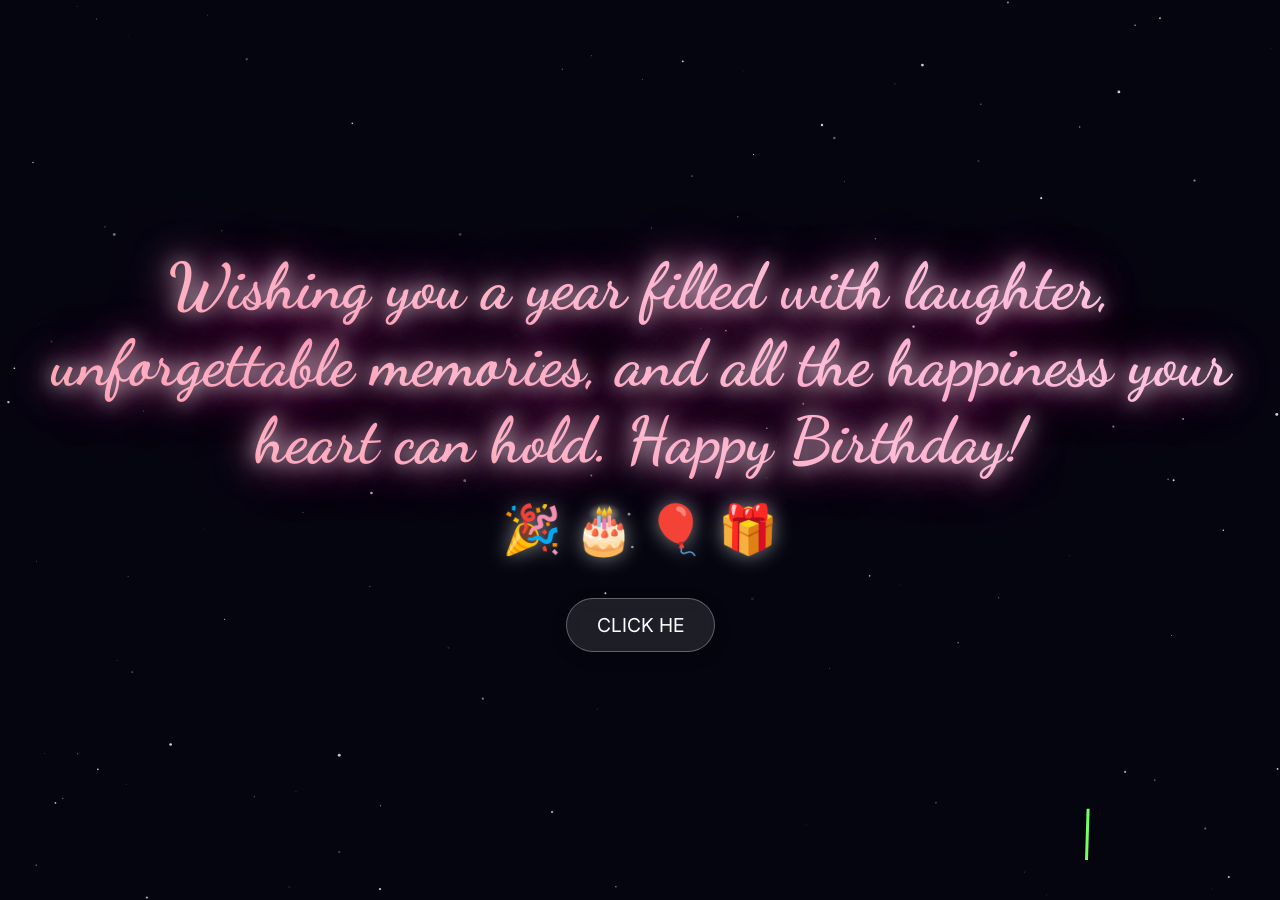
==== birthday.html @ f4dafc80 "Intial Commit" ====
<!DOCTYPE html>
<html lang="en">
<head>
    <meta charset="UTF-8">
    <meta name="viewport" content="width=device-width, initial-scale=1.0">
    <title>Happy Birthday!</title>
    <style>
        @import url('https://fonts.googleapis.com/css2?family=Dancing+Script:wght@700&family=Inter:wght@400;600&display=swap');

        body, html {
            margin: 0;
            padding: 0;
            width: 100%;
            height: 100%;
            background-color: #050510;
            overflow: hidden;
            font-family: 'Inter', sans-serif;
            color: white;
            opacity: 0;
            animation: fadeIn 1.5s ease-in-out forwards;
        }

        @keyframes fadeIn {
            to { opacity: 1; }
        }

        canvas {
            display: block;
            position: absolute;
            top: 0;
            left: 0;
            z-index: 1;
        }

        .content {
            position: absolute;
            top: 50%;
            left: 50%;
            transform: translate(-50%, -50%);
            z-index: 2;
            text-align: center;
            pointer-events: none;
            width: 100%;
        }

        .title {
            font-family: 'Dancing Script', cursive;
            font-size: 4rem;
            margin: 0;
            text-shadow: 0 0 20px rgba(255, 255, 255, 0.8), 0 0 40px rgba(255, 105, 180, 0.8), 0 0 60px rgba(255, 105, 180, 0.6);
            animation: float 4s ease-in-out infinite, pulse 3s infinite alternate;
            background: -webkit-linear-gradient(45deg, #ff9a9e 0%, #fecfef 99%, #fecfef 100%);
            -webkit-background-clip: text;
            -webkit-text-fill-color: transparent;
            padding: 0 20px;
        }

        .emojis {
            font-size: 3rem;
            margin-top: 20px;
            text-shadow: 0 0 20px rgba(255, 255, 255, 0.5);
            animation: float 4s ease-in-out infinite reverse;
        }

        @keyframes float {
            0% { transform: translateY(0px); }
            50% { transform: translateY(-15px); }
            100% { transform: translateY(0px); }
        }

        @keyframes pulse {
            0% { filter: brightness(1); }
            100% { filter: brightness(1.3); }
        }

        .btn-continue {
            pointer-events: auto;
            margin-top: 40px;
            display: inline-block;
            padding: 14px 30px;
            font-size: 1.2rem;
            color: #fff;
            background: rgba(255, 255, 255, 0.1);
            border: 1px solid rgba(255, 255, 255, 0.3);
            border-radius: 30px;
            text-decoration: none;
            backdrop-filter: blur(10px);
            transition: all 0.3s ease;
            box-shadow: 0 4px 15px rgba(0,0,0,0.3);
            opacity: 0;
            animation: fadeInBtn 1s ease-in-out 3s forwards;
        }

        .btn-continue:hover {
            background: rgba(255, 255, 255, 0.2);
            transform: scale(1.05);
            box-shadow: 0 0 20px rgba(255, 255, 255, 0.4);
        }

        @keyframes fadeInBtn {
            to { opacity: 1; }
        }

        @media (max-width: 768px) {
            .title { font-size: 3.5rem; }
            .emojis { font-size: 2.5rem; }
        }
    </style>
</head>
<body>

    <canvas id="fireworksCanvas"></canvas>

    <div class="content">
        <h1 class="title">Wishing you a year filled with laughter, unforgettable memories, and all the happiness your heart can hold. Happy Birthday!</h1>
        <div class="emojis">🎉 🎂 🎈 🎁</div>
        <a href="carousel.html" class="btn-continue">CLICK HE</a>
    </div>

    <script>
        const canvas = document.getElementById('fireworksCanvas');
        const ctx = canvas.getContext('2d', { alpha: false }); 
        let width, height;

        function resize() {
            width = window.innerWidth;
            height = window.innerHeight;
            canvas.width = width;
            canvas.height = height;
        }
        window.addEventListener('resize', resize);
        resize();

        // Stars
        const stars = [];
        for(let i=0; i<150; i++) {
            stars.push({
                x: Math.random() * width,
                y: Math.random() * height,
                r: Math.random() * 1.5,
                alpha: Math.random(),
                speed: Math.random() * 0.02
            });
        }

        function drawStars() {
            ctx.fillStyle = '#050510';
            ctx.fillRect(0, 0, width, height); // Clear screen with sky color
            
            ctx.save();
            stars.forEach(star => {
                star.alpha += star.speed;
                if(star.alpha > 1 || star.alpha < 0) star.speed = -star.speed;
                
                ctx.beginPath();
                ctx.arc(star.x, star.y, star.r, 0, Math.PI*2);
                ctx.fillStyle = `rgba(255, 255, 255, ${Math.abs(Math.sin(star.alpha))})`;
                ctx.fill();
            });
            ctx.restore();
        }

        // Fireworks
        const fireworks = [];
        const particles = [];

        class Firework {
            constructor() {
                this.x = Math.random() * width;
                this.y = height;
                this.targetY = height * 0.1 + Math.random() * (height * 0.4);
                this.speed = 8 + Math.random() * 6;
                this.angle = -Math.PI/2 + (Math.random() - 0.5) * 0.5;
                this.vx = Math.cos(this.angle) * this.speed;
                this.vy = Math.sin(this.angle) * this.speed;
                this.color = `hsl(${Math.random() * 360}, 100%, 70%)`;
                this.trail = [];
                this.exploded = false;
            }

            update() {
                this.trail.push({x: this.x, y: this.y});
                if(this.trail.length > 5) this.trail.shift();

                this.x += this.vx;
                this.y += this.vy;
                this.vy += 0.15; // Gravity

                if (this.vy >= 0 || this.y <= this.targetY) {
                    this.exploded = true;
                    this.explode();
                }
            }

            draw() {
                ctx.beginPath();
                if(this.trail.length > 0) {
                    ctx.moveTo(this.trail[0].x, this.trail[0].y);
                    for(let i=1; i<this.trail.length; i++) {
                        ctx.lineTo(this.trail[i].x, this.trail[i].y);
                    }
                }
                ctx.strokeStyle = this.color;
                ctx.lineWidth = 3;
                ctx.stroke();
            }

            explode() {
                const count = 80 + Math.random() * 60;
                for(let i=0; i<count; i++) {
                    particles.push(new Particle(this.x, this.y, this.color));
                }
            }
        }

        class Particle {
            constructor(x, y, color) {
                this.x = x;
                this.y = y;
                this.trail = [];
                const angle = Math.random() * Math.PI * 2;
                const speed = Math.random() * 8 + 2;
                this.vx = Math.cos(angle) * speed;
                this.vy = Math.sin(angle) * speed;
                this.color = color;
                this.alpha = 1;
                this.decay = 0.01 + Math.random() * 0.02;
                this.friction = 0.95;
                this.gravity = 0.2;
            }

            update() {
                this.trail.push({x: this.x, y: this.y});
                if(this.trail.length > 6) this.trail.shift();

                this.vx *= this.friction;
                this.vy *= this.friction;
                this.vy += this.gravity;
                this.x += this.vx;
                this.y += this.vy;
                this.alpha -= this.decay;
            }

            draw() {
                ctx.globalCompositeOperation = 'lighter';
                ctx.beginPath();
                if(this.trail.length > 0) {
                    ctx.moveTo(this.trail[0].x, this.trail[0].y);
                    for(let i=1; i<this.trail.length; i++) {
                        ctx.lineTo(this.trail[i].x, this.trail[i].y);
                    }
                }
                ctx.strokeStyle = `rgba(${this.hexToRgb(this.color)}, ${this.alpha})`;
                ctx.lineWidth = 2;
                ctx.stroke();
                ctx.globalCompositeOperation = 'source-over';
            }

            hexToRgb(hsl) {
                // Since color is HSL string, we can just use the HSL in rgba by passing alpha differently,
                // but canvas strokeStyle accepts hsla directly! Let's modify:
                return this.color.replace(')', `, ${this.alpha})`).replace('hsl', 'hsla');
            }
        }

        function loop() {
            requestAnimationFrame(loop);
            
            // Draw background and stars
            drawStars();

            // Randomly launch fireworks
            if(Math.random() < 0.05 && fireworks.length < 5) {
                fireworks.push(new Firework());
            }

            for(let i = fireworks.length - 1; i >= 0; i--) {
                fireworks[i].update();
                fireworks[i].draw();
                if(fireworks[i].exploded) {
                    fireworks.splice(i, 1);
                }
            }

            for(let i = particles.length - 1; i >= 0; i--) {
                particles[i].update();
                // Custom draw for particles to use hsla
                ctx.globalCompositeOperation = 'lighter';
                ctx.beginPath();
                if(particles[i].trail.length > 0) {
                    ctx.moveTo(particles[i].trail[0].x, particles[i].trail[0].y);
                    for(let j=1; j<particles[i].trail.length; j++) {
                        ctx.lineTo(particles[i].trail[j].x, particles[i].trail[j].y);
                    }
                }
                const colorBase = particles[i].color.substring(4, particles[i].color.length-1);
                ctx.strokeStyle = `hsla(${colorBase}, ${particles[i].alpha})`;
                ctx.lineWidth = 2.5;
                ctx.stroke();
                ctx.globalCompositeOperation = 'source-over';

                if(particles[i].alpha <= 0) {
                    particles.splice(i, 1);
                }
            }
        }

        loop();
    </script>
</body>
</html>
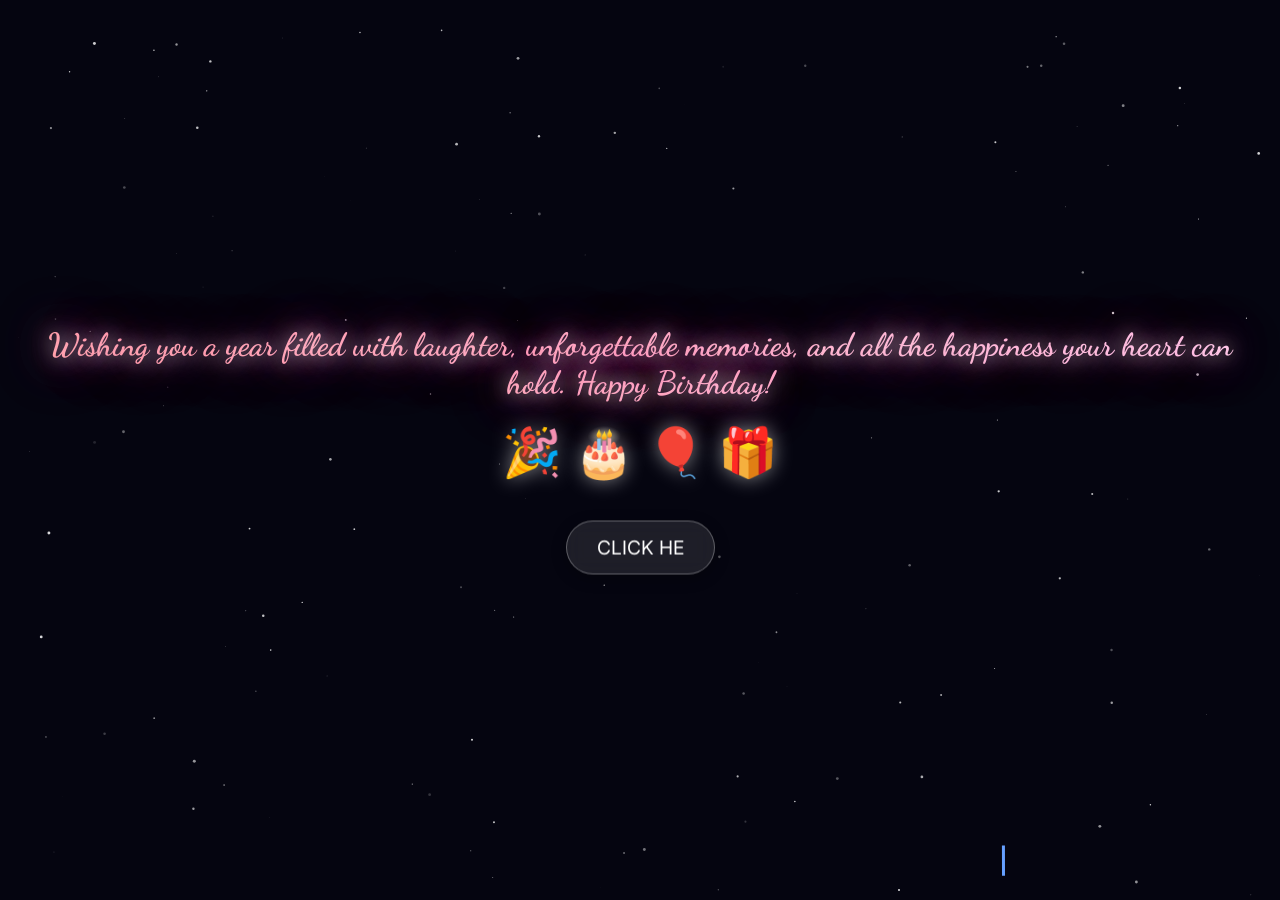
==== commit ea45837b: "font size chaged" ====
--- a/birthday.html
+++ b/birthday.html
@@ -45,7 +45,7 @@
 
         .title {
             font-family: 'Dancing Script', cursive;
-            font-size: 4rem;
+            font-size: 2rem;
             margin: 0;
             text-shadow: 0 0 20px rgba(255, 255, 255, 0.8), 0 0 40px rgba(255, 105, 180, 0.8), 0 0 60px rgba(255, 105, 180, 0.6);
             animation: float 4s ease-in-out infinite, pulse 3s infinite alternate;
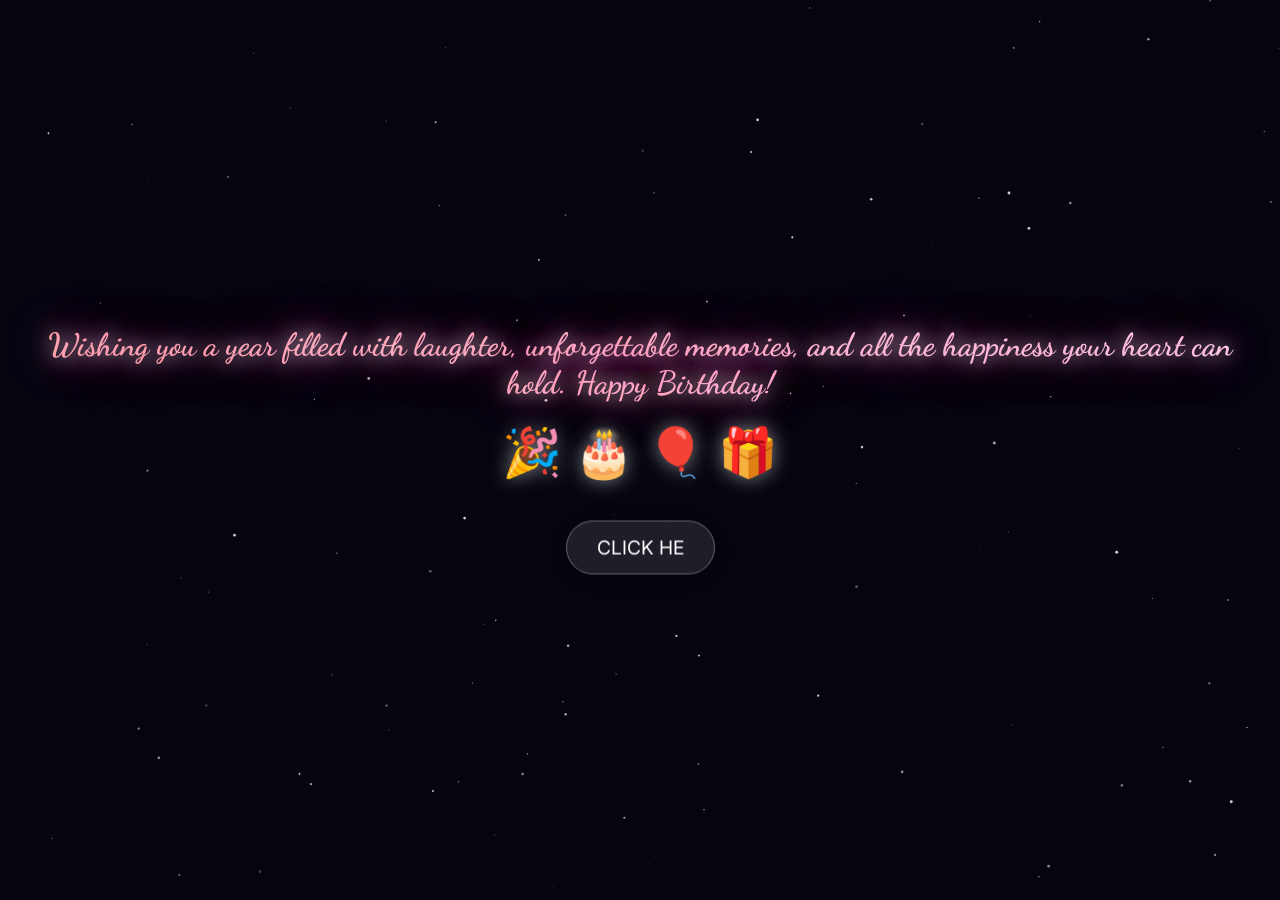
==== commit f5d7520f: "font size chaged" ====
--- a/birthday.html
+++ b/birthday.html
@@ -102,8 +102,8 @@
         }
 
         @media (max-width: 768px) {
-            .title { font-size: 3.5rem; }
-            .emojis { font-size: 2.5rem; }
+            .title { font-size: 2rem; }
+            .emojis { font-size: 2rem; }
         }
     </style>
 </head>
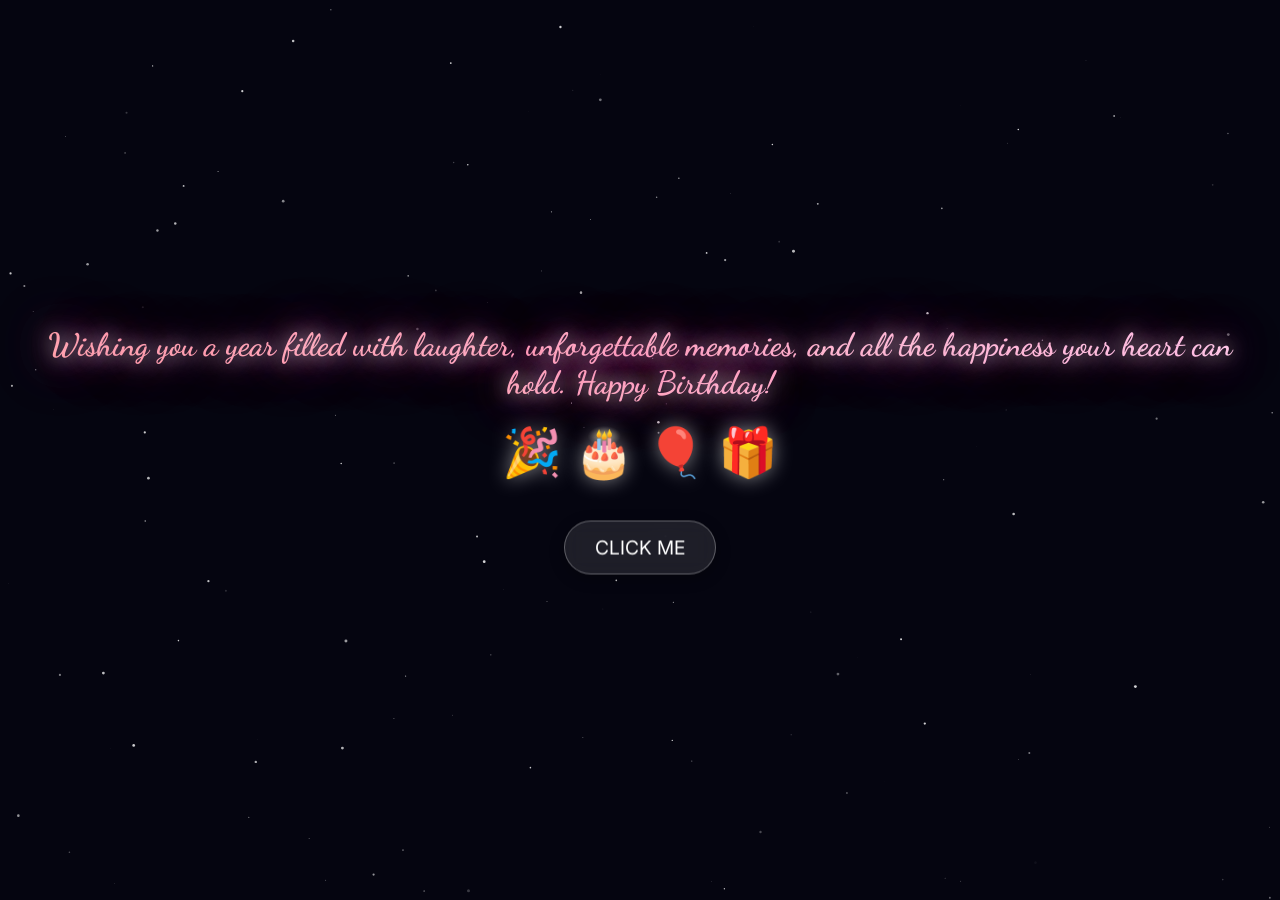
==== commit 9d32fc52: "issued fixed" ====
--- a/birthday.html
+++ b/birthday.html
@@ -1,5 +1,6 @@
 <!DOCTYPE html>
 <html lang="en">
+
 <head>
     <meta charset="UTF-8">
     <meta name="viewport" content="width=device-width, initial-scale=1.0">
@@ -7,7 +8,8 @@
     <style>
         @import url('https://fonts.googleapis.com/css2?family=Dancing+Script:wght@700&family=Inter:wght@400;600&display=swap');
 
-        body, html {
+        body,
+        html {
             margin: 0;
             padding: 0;
             width: 100%;
@@ -21,7 +23,9 @@
         }
 
         @keyframes fadeIn {
-            to { opacity: 1; }
+            to {
+                opacity: 1;
+            }
         }
 
         canvas {
@@ -63,14 +67,27 @@
         }
 
         @keyframes float {
-            0% { transform: translateY(0px); }
-            50% { transform: translateY(-15px); }
-            100% { transform: translateY(0px); }
+            0% {
+                transform: translateY(0px);
+            }
+
+            50% {
+                transform: translateY(-15px);
+            }
+
+            100% {
+                transform: translateY(0px);
+            }
         }
 
         @keyframes pulse {
-            0% { filter: brightness(1); }
-            100% { filter: brightness(1.3); }
+            0% {
+                filter: brightness(1);
+            }
+
+            100% {
+                filter: brightness(1.3);
+            }
         }
 
         .btn-continue {
@@ -86,7 +103,7 @@
             text-decoration: none;
             backdrop-filter: blur(10px);
             transition: all 0.3s ease;
-            box-shadow: 0 4px 15px rgba(0,0,0,0.3);
+            box-shadow: 0 4px 15px rgba(0, 0, 0, 0.3);
             opacity: 0;
             animation: fadeInBtn 1s ease-in-out 3s forwards;
         }
@@ -98,28 +115,37 @@
         }
 
         @keyframes fadeInBtn {
-            to { opacity: 1; }
+            to {
+                opacity: 1;
+            }
         }
 
         @media (max-width: 768px) {
-            .title { font-size: 2rem; }
-            .emojis { font-size: 2rem; }
+            .title {
+                font-size: 2rem;
+            }
+
+            .emojis {
+                font-size: 2rem;
+            }
         }
     </style>
 </head>
+
 <body>
 
     <canvas id="fireworksCanvas"></canvas>
 
     <div class="content">
-        <h1 class="title">Wishing you a year filled with laughter, unforgettable memories, and all the happiness your heart can hold. Happy Birthday!</h1>
+        <h1 class="title">Wishing you a year filled with laughter, unforgettable memories, and all the happiness your
+            heart can hold. Happy Birthday!</h1>
         <div class="emojis">🎉 🎂 🎈 🎁</div>
-        <a href="carousel.html" class="btn-continue">CLICK HE</a>
+        <a href="carousel.html" class="btn-continue">CLICK ME</a>
     </div>
 
     <script>
         const canvas = document.getElementById('fireworksCanvas');
-        const ctx = canvas.getContext('2d', { alpha: false }); 
+        const ctx = canvas.getContext('2d', { alpha: false });
         let width, height;
 
         function resize() {
@@ -133,7 +159,7 @@
 
         // Stars
         const stars = [];
-        for(let i=0; i<150; i++) {
+        for (let i = 0; i < 150; i++) {
             stars.push({
                 x: Math.random() * width,
                 y: Math.random() * height,
@@ -146,14 +172,14 @@
         function drawStars() {
             ctx.fillStyle = '#050510';
             ctx.fillRect(0, 0, width, height); // Clear screen with sky color
-            
+
             ctx.save();
             stars.forEach(star => {
                 star.alpha += star.speed;
-                if(star.alpha > 1 || star.alpha < 0) star.speed = -star.speed;
-                
+                if (star.alpha > 1 || star.alpha < 0) star.speed = -star.speed;
+
                 ctx.beginPath();
-                ctx.arc(star.x, star.y, star.r, 0, Math.PI*2);
+                ctx.arc(star.x, star.y, star.r, 0, Math.PI * 2);
                 ctx.fillStyle = `rgba(255, 255, 255, ${Math.abs(Math.sin(star.alpha))})`;
                 ctx.fill();
             });
@@ -170,7 +196,7 @@
                 this.y = height;
                 this.targetY = height * 0.1 + Math.random() * (height * 0.4);
                 this.speed = 8 + Math.random() * 6;
-                this.angle = -Math.PI/2 + (Math.random() - 0.5) * 0.5;
+                this.angle = -Math.PI / 2 + (Math.random() - 0.5) * 0.5;
                 this.vx = Math.cos(this.angle) * this.speed;
                 this.vy = Math.sin(this.angle) * this.speed;
                 this.color = `hsl(${Math.random() * 360}, 100%, 70%)`;
@@ -179,8 +205,8 @@
             }
 
             update() {
-                this.trail.push({x: this.x, y: this.y});
-                if(this.trail.length > 5) this.trail.shift();
+                this.trail.push({ x: this.x, y: this.y });
+                if (this.trail.length > 5) this.trail.shift();
 
                 this.x += this.vx;
                 this.y += this.vy;
@@ -194,9 +220,9 @@
 
             draw() {
                 ctx.beginPath();
-                if(this.trail.length > 0) {
+                if (this.trail.length > 0) {
                     ctx.moveTo(this.trail[0].x, this.trail[0].y);
-                    for(let i=1; i<this.trail.length; i++) {
+                    for (let i = 1; i < this.trail.length; i++) {
                         ctx.lineTo(this.trail[i].x, this.trail[i].y);
                     }
                 }
@@ -207,7 +233,7 @@
 
             explode() {
                 const count = 80 + Math.random() * 60;
-                for(let i=0; i<count; i++) {
+                for (let i = 0; i < count; i++) {
                     particles.push(new Particle(this.x, this.y, this.color));
                 }
             }
@@ -230,8 +256,8 @@
             }
 
             update() {
-                this.trail.push({x: this.x, y: this.y});
-                if(this.trail.length > 6) this.trail.shift();
+                this.trail.push({ x: this.x, y: this.y });
+                if (this.trail.length > 6) this.trail.shift();
 
                 this.vx *= this.friction;
                 this.vy *= this.friction;
@@ -244,9 +270,9 @@
             draw() {
                 ctx.globalCompositeOperation = 'lighter';
                 ctx.beginPath();
-                if(this.trail.length > 0) {
+                if (this.trail.length > 0) {
                     ctx.moveTo(this.trail[0].x, this.trail[0].y);
-                    for(let i=1; i<this.trail.length; i++) {
+                    for (let i = 1; i < this.trail.length; i++) {
                         ctx.lineTo(this.trail[i].x, this.trail[i].y);
                     }
                 }
@@ -265,41 +291,41 @@
 
         function loop() {
             requestAnimationFrame(loop);
-            
+
             // Draw background and stars
             drawStars();
 
             // Randomly launch fireworks
-            if(Math.random() < 0.05 && fireworks.length < 5) {
+            if (Math.random() < 0.05 && fireworks.length < 5) {
                 fireworks.push(new Firework());
             }
 
-            for(let i = fireworks.length - 1; i >= 0; i--) {
+            for (let i = fireworks.length - 1; i >= 0; i--) {
                 fireworks[i].update();
                 fireworks[i].draw();
-                if(fireworks[i].exploded) {
+                if (fireworks[i].exploded) {
                     fireworks.splice(i, 1);
                 }
             }
 
-            for(let i = particles.length - 1; i >= 0; i--) {
+            for (let i = particles.length - 1; i >= 0; i--) {
                 particles[i].update();
                 // Custom draw for particles to use hsla
                 ctx.globalCompositeOperation = 'lighter';
                 ctx.beginPath();
-                if(particles[i].trail.length > 0) {
+                if (particles[i].trail.length > 0) {
                     ctx.moveTo(particles[i].trail[0].x, particles[i].trail[0].y);
-                    for(let j=1; j<particles[i].trail.length; j++) {
+                    for (let j = 1; j < particles[i].trail.length; j++) {
                         ctx.lineTo(particles[i].trail[j].x, particles[i].trail[j].y);
                     }
                 }
-                const colorBase = particles[i].color.substring(4, particles[i].color.length-1);
+                const colorBase = particles[i].color.substring(4, particles[i].color.length - 1);
                 ctx.strokeStyle = `hsla(${colorBase}, ${particles[i].alpha})`;
                 ctx.lineWidth = 2.5;
                 ctx.stroke();
                 ctx.globalCompositeOperation = 'source-over';
 
-                if(particles[i].alpha <= 0) {
+                if (particles[i].alpha <= 0) {
                     particles.splice(i, 1);
                 }
             }
@@ -308,4 +334,5 @@
         loop();
     </script>
 </body>
-</html>
+
+</html>
